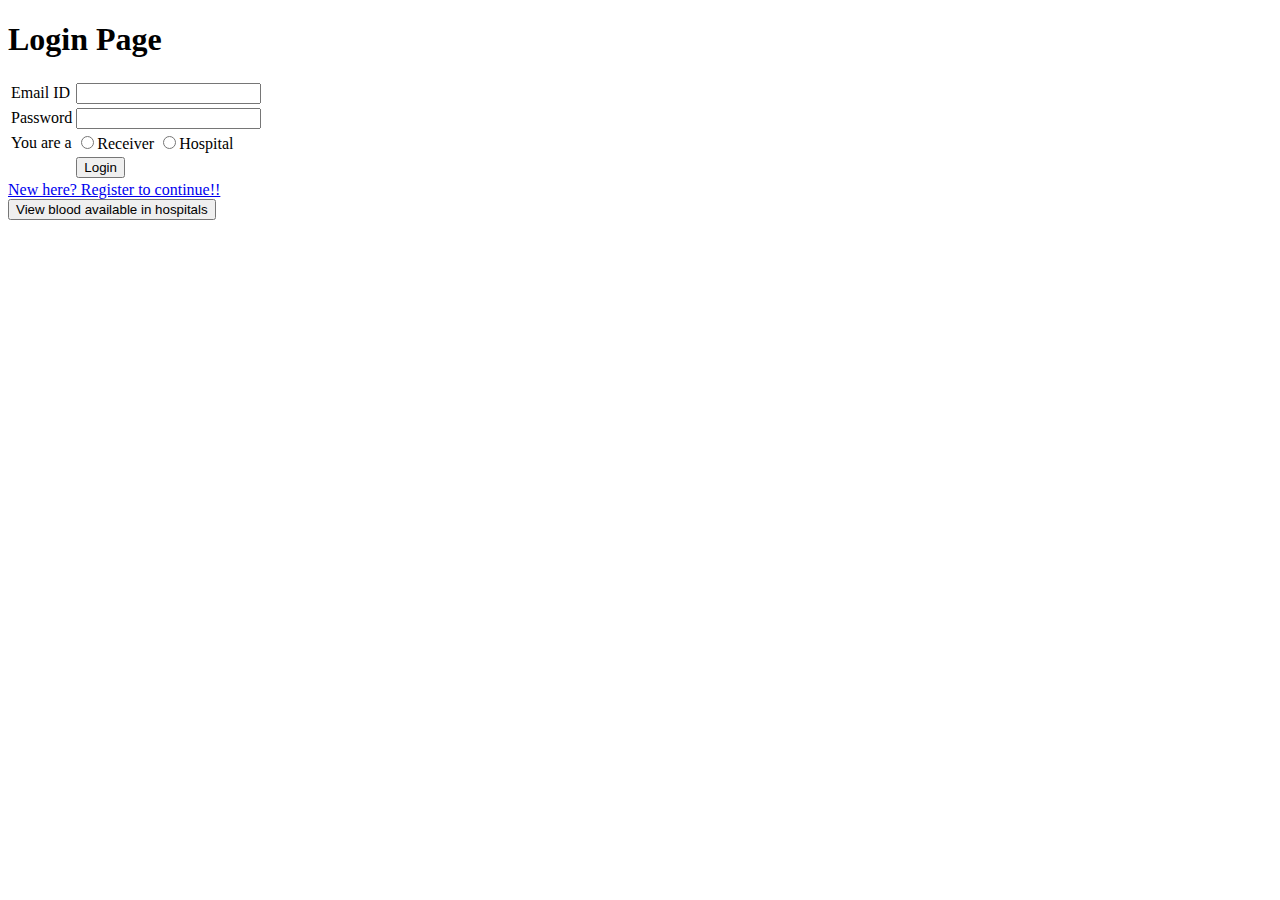
==== index.html @ 48e6227b "first commit" ====
<!DOCTYPE html>
<html lang="en">
<head>
    <meta charset="UTF-8">
    <meta http-equiv="X-UA-Compatible" content="IE=edge">
    <meta name="viewport" content="width=device-width, initial-scale=1.0">
    <title>Document</title>
</head>
<body>
    <h1>Login Page</h1>
    <form action="check_login.php" method="post">
            <table>
                <tr>
                    <td>Email ID</td>
                    <td><input type="email" name="user" required></td>
                </tr>
                <tr>
                    <td>Password</td>
                    <td><input type="password" name="pass" required></td>
                </tr>
                <tr>
                    <td>You are a </td>
                    <td><input type="radio" name="login_type" value="Receiver" required>Receiver
                    <input type="radio" name="login_type" value="Hospital" required>Hospital</td>
                </tr>
                <tr>
                    <td></td>
                    <td><input type="submit" value="Login"></td>
                </tr>
            </table>
            <a href="receiver_register.html">New here? Register to continue!!</a>
    </form>
    <form action="view_blood_sample.php?user=view" method="post">
        <button>View blood available in hospitals</button>
    </form>
</body>
</html>
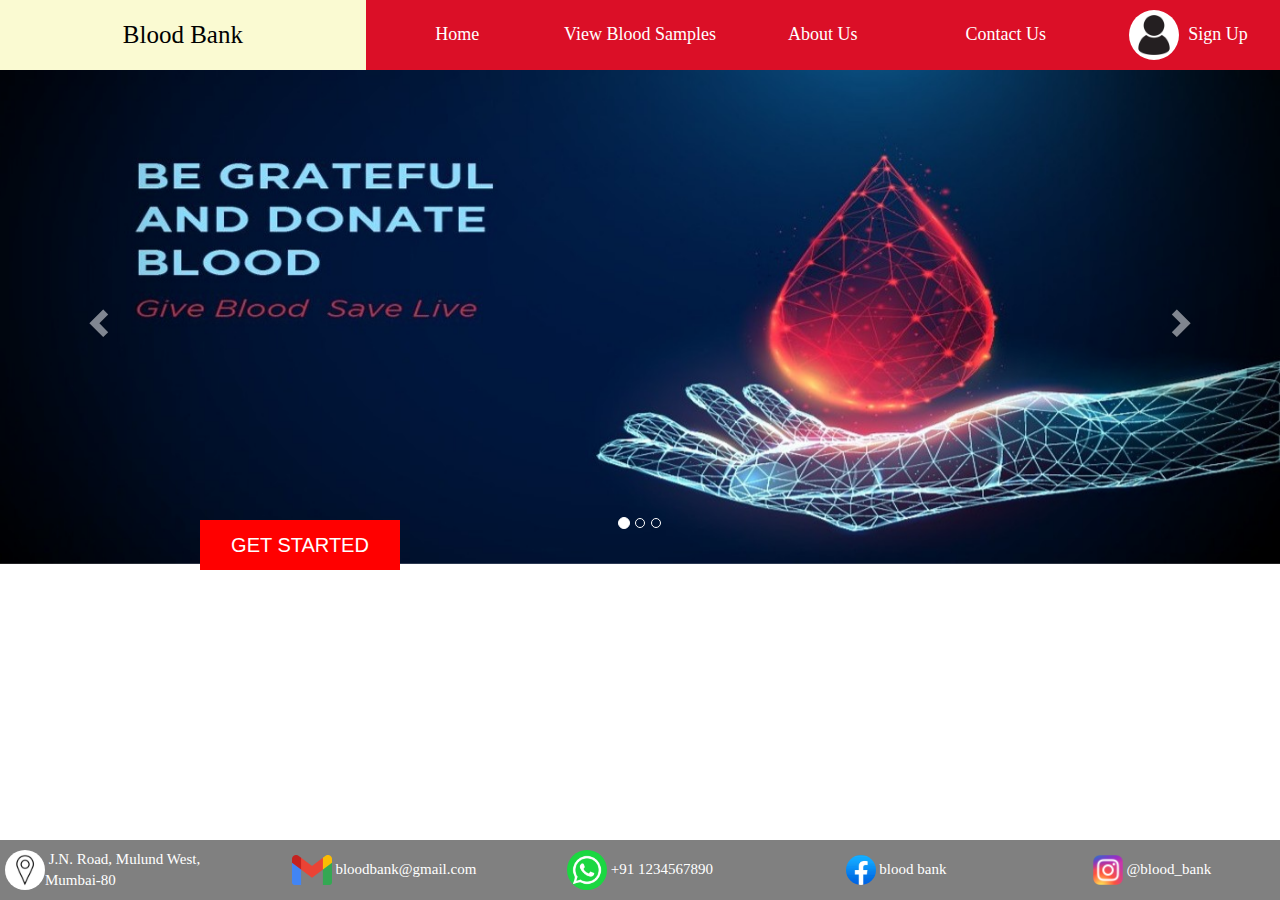
==== commit 8d1fdeca: "second commit" ====
--- a/index.html
+++ b/index.html
@@ -1,37 +1,68 @@
 <!DOCTYPE html>
 <html lang="en">
 <head>
-    <meta charset="UTF-8">
-    <meta http-equiv="X-UA-Compatible" content="IE=edge">
-    <meta name="viewport" content="width=device-width, initial-scale=1.0">
     <title>Document</title>
+    <link rel="stylesheet" href="https://maxcdn.bootstrapcdn.com/bootstrap/3.4.1/css/bootstrap.min.css">
+    <script src="https://ajax.googleapis.com/ajax/libs/jquery/3.6.3/jquery.min.js"></script>
+    <script src="https://maxcdn.bootstrapcdn.com/bootstrap/3.4.1/js/bootstrap.min.js"></script>
+    <script src="navbar.js"></script>
+    <style>
+        .btn1{
+            position: absolute;
+            top: 520px;
+            left: 200px;
+            background-color: red;
+            color: white;
+            width: 200px;
+            height: 50px;
+            font-size: 20px;
+            border: none;
+        }
+        .btn1:hover{
+            background-color: darkred;
+        }
+    </style>
+    <script>
+        function redirect(){
+            location.href="login.html";
+        }
+    </script>
 </head>
 <body>
-    <h1>Login Page</h1>
-    <form action="check_login.php" method="post">
-            <table>
-                <tr>
-                    <td>Email ID</td>
-                    <td><input type="email" name="user" required></td>
-                </tr>
-                <tr>
-                    <td>Password</td>
-                    <td><input type="password" name="pass" required></td>
-                </tr>
-                <tr>
-                    <td>You are a </td>
-                    <td><input type="radio" name="login_type" value="Receiver" required>Receiver
-                    <input type="radio" name="login_type" value="Hospital" required>Hospital</td>
-                </tr>
-                <tr>
-                    <td></td>
-                    <td><input type="submit" value="Login"></td>
-                </tr>
-            </table>
-            <a href="receiver_register.html">New here? Register to continue!!</a>
-    </form>
-    <form action="view_blood_sample.php?user=view" method="post">
-        <button>View blood available in hospitals</button>
-    </form>
+    <div id="nav-placeholder"></div>
+    <div id="myCarousel" class="carousel slide" data-ride="carousel">
+        <!-- Indicators -->
+        <ol class="carousel-indicators">
+          <li data-target="#myCarousel" data-slide-to="0" class="active"></li>
+          <li data-target="#myCarousel" data-slide-to="1"></li>
+          <li data-target="#myCarousel" data-slide-to="2"></li>
+        </ol>
+      
+        <!-- Wrapper for slides -->
+        <div class="carousel-inner">
+          <div class="item active">
+            <img src="image1.jpg" alt="Los Angeles">
+          </div>
+      
+          <div class="item">
+            <img src="image2.jpg" alt="Chicago">
+          </div>
+      
+          <div class="item">
+            <img src="image3.jpg" alt="New York">
+          </div>
+        </div>
+      
+        <!-- Left and right controls -->
+        <a class="left carousel-control" href="#myCarousel" data-slide="prev">
+          <span class="glyphicon glyphicon-chevron-left"></span>
+          <span class="sr-only">Previous</span>
+        </a>
+        <a class="right carousel-control" href="#myCarousel" data-slide="next">
+          <span class="glyphicon glyphicon-chevron-right"></span>
+          <span class="sr-only">Next</span>
+        </a>
+      </div>
+      <button class="btn1" onclick="redirect()">GET STARTED</button>
 </body>
 </html>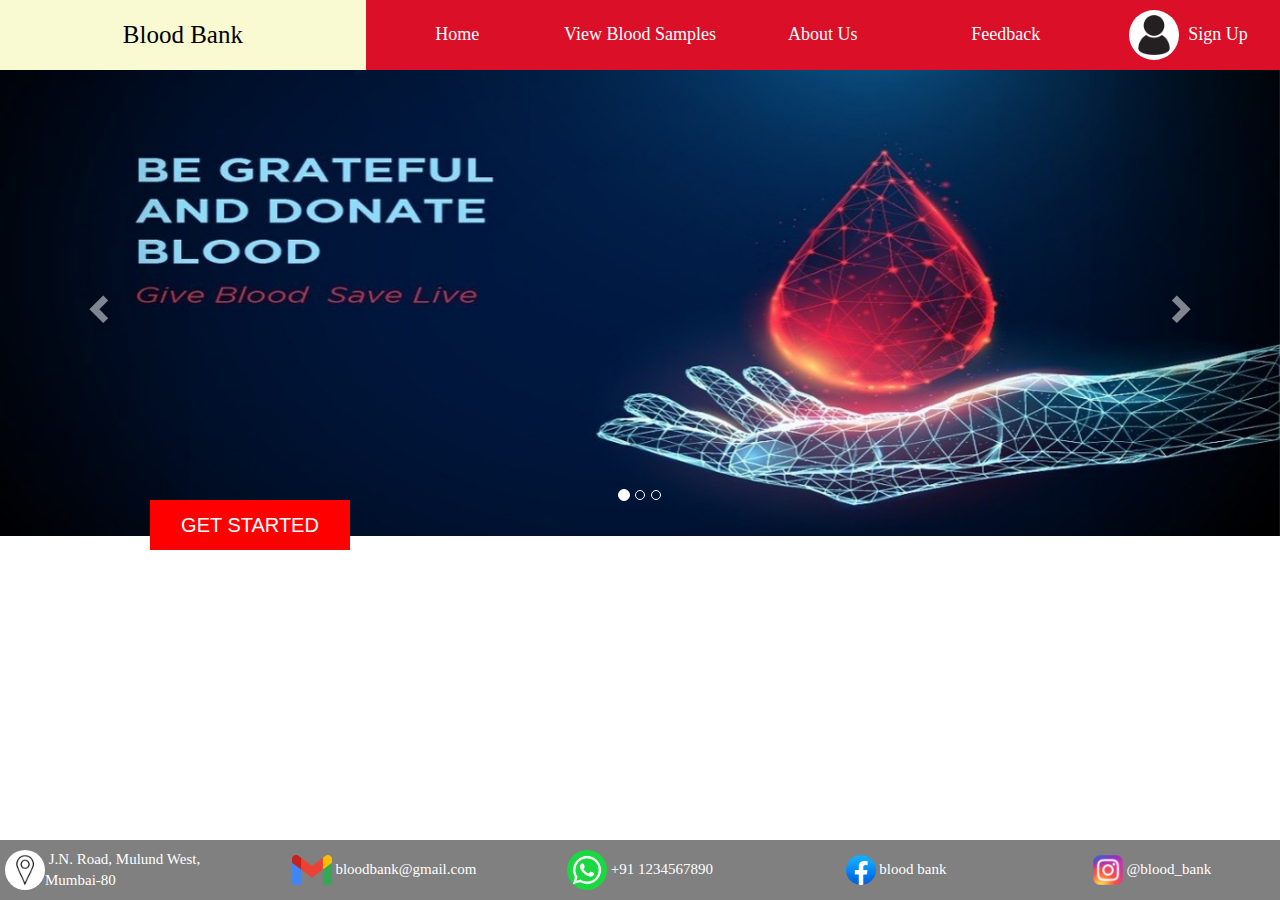
==== commit 193e1cb7: "fourth commit" ====
--- a/index.html
+++ b/index.html
@@ -9,8 +9,8 @@
     <style>
         .btn1{
             position: absolute;
-            top: 520px;
-            left: 200px;
+            top: 500px;
+            left: 150px;
             background-color: red;
             color: white;
             width: 200px;
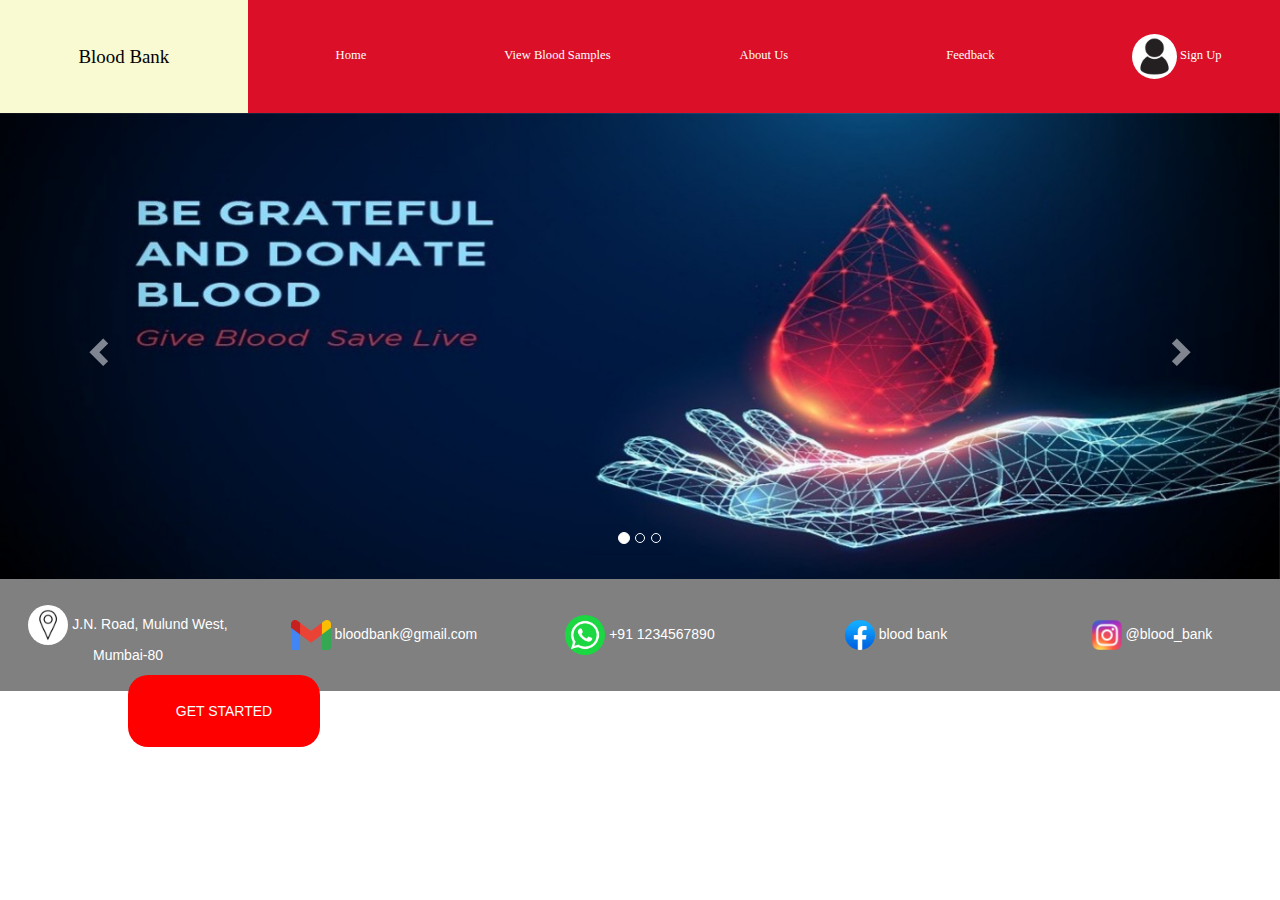
==== commit 9c7922b7: "updating ui" ====
--- a/index.html
+++ b/index.html
@@ -8,19 +8,47 @@
     <script src="navbar.js"></script>
     <style>
         .btn1{
-            position: absolute;
-            top: 500px;
-            left: 150px;
             background-color: red;
             color: white;
-            width: 200px;
-            height: 50px;
-            font-size: 20px;
+            width: 30%;
+            height: 50%;
+            font-size: 1em;
             border: none;
+            border-radius: 20px;
         }
         .btn1:hover{
             background-color: darkred;
         }
+        .img{
+          height: 100%;
+        }
+        .btn-container{
+          width: 100%;
+          height: 20vh;
+          display: flex;
+          justify-content: center;
+          align-items: center;
+        }
+        #footer-placeholder>div{
+          height: 45vh;
+        }
+        @media only screen and (min-width: 786px){
+          .btn-container{
+            position: absolute;
+            top: 75%;
+            left: 10%;
+            width: 15%;
+            height: 8%;
+        }
+        .btn1{
+          width: 100%;
+          height: 100%;
+        }
+        #footer-placeholder>div{
+          height: 12.5vh;
+        }
+        }
+        
     </style>
     <script>
         function redirect(){
@@ -41,15 +69,15 @@
         <!-- Wrapper for slides -->
         <div class="carousel-inner">
           <div class="item active">
-            <img src="image1.jpg" alt="Los Angeles">
+            <img class="img" src="image1.jpg" alt="Los Angeles">
           </div>
       
           <div class="item">
-            <img src="image2.jpg" alt="Chicago">
+            <img class="img" src="image2.jpg" alt="Chicago">
           </div>
       
           <div class="item">
-            <img src="image3.jpg" alt="New York">
+            <img class="img" src="image3.jpg" alt="New York">
           </div>
         </div>
       
@@ -63,6 +91,9 @@
           <span class="sr-only">Next</span>
         </a>
       </div>
+      <div class="btn-container">
       <button class="btn1" onclick="redirect()">GET STARTED</button>
+    </div>
+      <div id="footer-placeholder"></div>
 </body>
 </html>